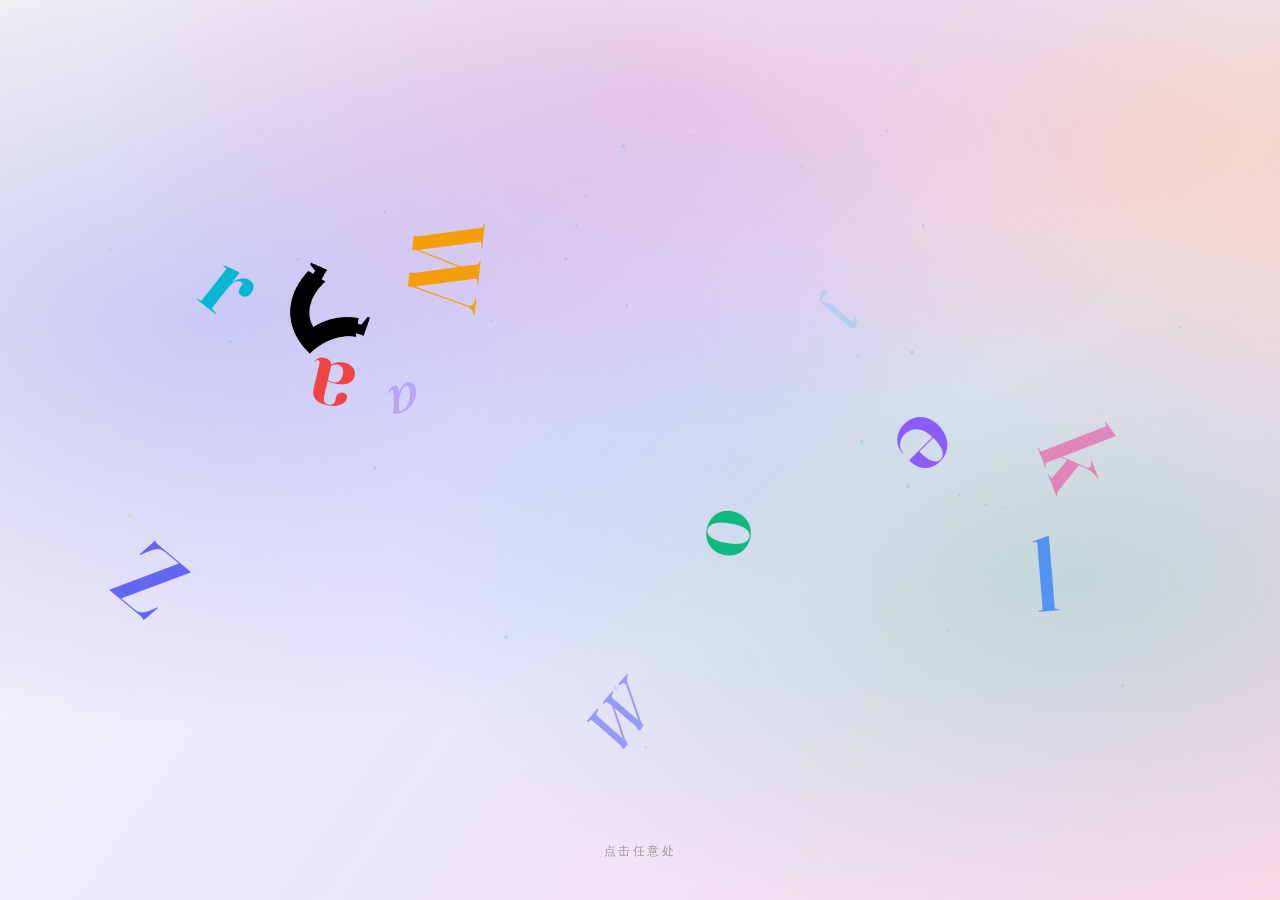
==== index.html @ 5d27cae1 "重构站点脚本与样式分层，并完善首页导航交互。 将配置、存储、首页 UI 与 Canvas 动画拆分为独立模块；统一 layout.css 承载字体与导航；移除废弃 intake 与 brand 样式；" ====
<!doctype html>
<html lang="zh-CN">
  <head>
    <meta charset="UTF-8" />
    <meta name="viewport" content="width=device-width, initial-scale=1.0" />
    <title>ZeroWalk</title>
    <link rel="icon" href="assets/favicon.png" type="image/png" />
    <meta
      name="description"
      content="ZeroWalk — Walk in. Make AI work."
    />
    <link rel="preconnect" href="https://fonts.googleapis.com" />
    <link rel="preconnect" href="https://fonts.gstatic.com" crossorigin />
    <link rel="stylesheet" href="styles/home.css" />
  </head>
  <body class="page-home">
    <div class="bg-gradient" aria-hidden="true"></div>
    <canvas id="canvas" aria-hidden="true"></canvas>

    <nav id="topNavTags" class="top-nav top-nav--home" aria-label="站点导航"></nav>

    <p id="hint" class="hint">点击任意处</p>

    <button type="button" id="contactBtn" class="contact-btn">联系我们</button>

    <div id="modalOverlay" class="modal-overlay" aria-hidden="true"></div>
    <div
      id="modalCard"
      class="modal-card"
      role="dialog"
      aria-labelledby="modalTitle"
      aria-modal="true"
    >
      <button type="button" class="modal-close" id="modalClose" aria-label="关闭">×</button>

      <p class="modal-section-title" id="modalTitle">扫码联系</p>
      <div class="modal-qr">
        <img src="assets/qrcode.png" alt="企业微信二维码" width="160" height="160" />
        <p>扫描添加企业微信</p>
      </div>

      <p class="modal-divider">或留下联系方式</p>

      <form id="contactForm" novalidate>
        <div class="form-field">
          <label for="fieldName">姓名</label>
          <input id="fieldName" name="name" type="text" placeholder="您的姓名" required />
        </div>
        <div class="form-field">
          <label for="fieldPhone">电话</label>
          <input id="fieldPhone" name="phone" type="tel" placeholder="手机号码" required />
        </div>
        <div class="form-field">
          <label for="fieldNeed">需求</label>
          <input
            id="fieldNeed"
            name="need"
            type="text"
            placeholder="简单描述您的需求（选填）"
          />
        </div>
        <button type="submit" class="form-submit" id="formSubmit">提交</button>
      </form>
    </div>

    <script src="scripts/site-config.js"></script>
    <script src="scripts/storage.js"></script>
    <script src="scripts/shared.js"></script>
    <script src="scripts/home-ui.js"></script>
    <script src="scripts/home-canvas.js" defer></script>
  </body>
</html>
---- styles/home.css ----
@import url("./layout.css");

*,
*::before,
*::after {
  box-sizing: border-box;
  margin: 0;
  padding: 0;
}

html,
body {
  width: 100%;
  height: 100%;
  overflow: hidden;
  background: #f0eeff;
  font-family: "Fraunces", Georgia, "Times New Roman", serif;
  -webkit-font-smoothing: antialiased;
}

#canvas {
  display: block;
  position: fixed;
  inset: 0;
  width: 100vw;
  height: 100vh;
  z-index: 1;
  background: transparent;
}

.hint {
  position: fixed;
  bottom: 40px;
  left: 50%;
  transform: translateX(-50%);
  z-index: 2;
  font-size: 12px;
  letter-spacing: 0.2em;
  text-transform: uppercase;
  color: rgba(80, 78, 74, 0.55);
  text-shadow: 0 1px 12px rgba(255, 255, 255, 0.65);
  pointer-events: none;
  animation: hint-breathe 0.8s ease-in-out infinite;
  transition: opacity 0.4s ease;
}

.hint.is-hidden {
  opacity: 0 !important;
  animation: none;
}

@keyframes hint-breathe {
  0%,
  100% {
    opacity: 0.4;
  }
  50% {
    opacity: 1;
  }
}


.contact-btn {
  position: fixed;
  bottom: 15vh;
  left: 50%;
  transform: translateX(-50%) translateY(16px);
  opacity: 0;
  z-index: 40;
  visibility: hidden;
  background: #111;
  color: #fff;
  border: none;
  padding: 14px 48px;
  font-size: 13px;
  letter-spacing: 0.15em;
  text-transform: uppercase;
  cursor: pointer;
  border-radius: 2px;
  font-family: inherit;
  transition:
    opacity 0.55s ease,
    transform 0.55s ease,
    background 0.2s,
    visibility 0.55s;
  pointer-events: none;
}

.contact-btn.is-visible {
  visibility: visible;
  opacity: 1;
  transform: translateX(-50%) translateY(0);
  pointer-events: auto;
}

.contact-btn:hover {
  background: #333;
}

.modal-overlay {
  position: fixed;
  inset: 0;
  background: rgba(0, 0, 0, 0.45);
  backdrop-filter: blur(6px);
  -webkit-backdrop-filter: blur(6px);
  z-index: 100;
  opacity: 0;
  pointer-events: none;
  transition: opacity 0.3s ease;
}

.modal-overlay.is-open {
  opacity: 1;
  pointer-events: auto;
}

.modal-card {
  position: fixed;
  top: 50%;
  left: 50%;
  transform: translate(-50%, -50%) scale(0.95);
  width: 480px;
  max-width: 90vw;
  background: rgba(255, 255, 255, 0.42);
  backdrop-filter: blur(20px) saturate(1.35);
  -webkit-backdrop-filter: blur(20px) saturate(1.35);
  border: 1px solid rgba(255, 255, 255, 0.55);
  border-radius: 24px;
  box-shadow:
    0 24px 64px rgba(60, 50, 90, 0.12),
    inset 0 1px 0 rgba(255, 255, 255, 0.65);
  padding: 40px 36px 36px;
  z-index: 101;
  color: #1a1a1a;
  opacity: 0;
  pointer-events: none;
  transition: transform 0.3s ease, opacity 0.3s ease;
}

.modal-card.is-open {
  transform: translate(-50%, -50%) scale(1);
  opacity: 1;
  pointer-events: auto;
}

.modal-close {
  position: absolute;
  top: 14px;
  right: 14px;
  width: 36px;
  height: 36px;
  border: none;
  background: rgba(255, 255, 255, 0.35);
  border-radius: 50%;
  font-size: 22px;
  line-height: 1;
  color: #2a2a2a;
  cursor: pointer;
  font-family: inherit;
  transition: background 0.2s, color 0.2s;
}

.modal-close:hover {
  background: rgba(255, 255, 255, 0.65);
  color: #000;
}

.modal-section-title,
.modal-divider {
  font-size: 11px;
  letter-spacing: 0.2em;
  text-transform: uppercase;
  color: #2a2a2a;
  font-weight: 600;
  text-align: center;
  margin-bottom: 20px;
}

.modal-qr {
  text-align: center;
  margin-bottom: 32px;
}

.modal-qr img {
  width: 160px;
  height: 160px;
  display: block;
  margin: 0 auto 12px;
  object-fit: contain;
  border-radius: 16px;
  background: rgba(255, 255, 255, 0.5);
}

.modal-qr p {
  font-size: 13px;
  color: #1a1a1a;
  font-weight: 500;
}

.form-field {
  margin-bottom: 16px;
}

.form-field label {
  display: block;
  font-size: 13px;
  color: #111;
  font-weight: 600;
  margin-bottom: 6px;
}

.form-field input {
  width: 100%;
  padding: 12px 14px;
  border: 1px solid rgba(255, 255, 255, 0.5);
  border-radius: 14px;
  background: rgba(255, 255, 255, 0.55);
  color: #111;
  font-size: 14px;
  font-family: inherit;
  outline: none;
  transition: border-color 0.2s, background 0.2s;
}

.form-field input::placeholder {
  color: rgba(30, 30, 30, 0.42);
}

.form-field input:focus {
  border-color: rgba(17, 17, 17, 0.25);
  background: rgba(255, 255, 255, 0.62);
}

.form-submit {
  width: 100%;
  padding: 14px;
  background: rgba(17, 17, 17, 0.82);
  color: #fff;
  border: none;
  font-size: 13px;
  letter-spacing: 0.1em;
  cursor: pointer;
  border-radius: 14px;
  margin-top: 8px;
  font-family: inherit;
  transition: background 0.2s;
}

.form-submit:hover:not(:disabled) {
  background: #333;
}

.form-submit:disabled {
  cursor: default;
  background: #444;
}
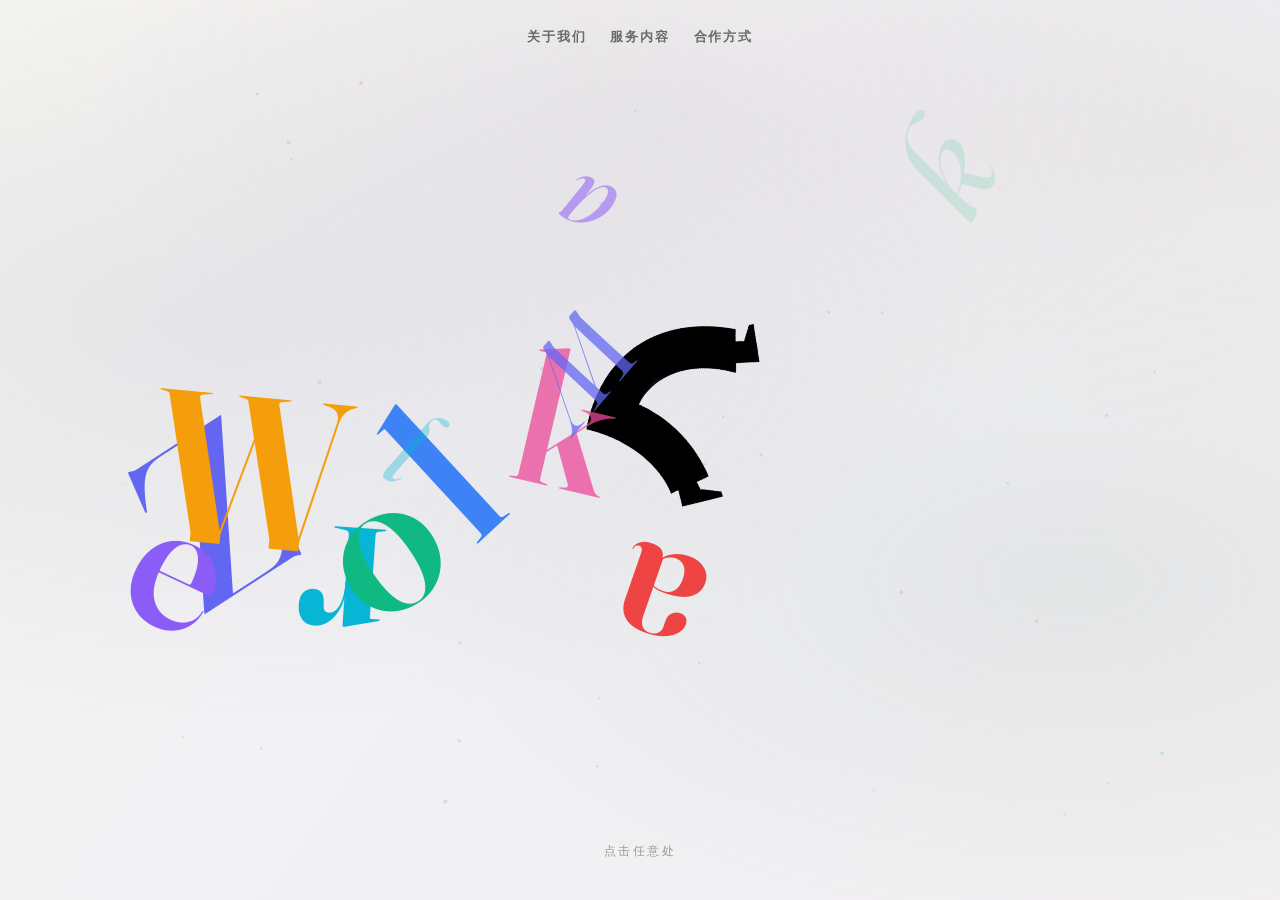
==== commit b224776d: "重构子页样式与脚本分层，完善 IBM 式内容与首页交互。 将子页排版抽离为 subpages.css，场景标签由配置驱动轮播；统一导航 Logo 资源并更新文档结构说明。  Co-authored-b" ====
--- a/index.html
+++ b/index.html
@@ -21,7 +21,29 @@
 
     <p id="hint" class="hint">点击任意处</p>
 
-    <button type="button" id="contactBtn" class="contact-btn">联系我们</button>
+    <div id="contactPanel" class="home-contact-panel" aria-hidden="true">
+      <div class="home-contact-middle">
+        <div class="home-prose">
+          <span class="home-prose__kicker">AI 时代，新的「阶级」出现了。</span>
+          <p class="home-prose__lead">
+            Anthropic CEO Dario Amodei 提出了一个极其震撼的概念：<br />
+            「Zero World Country」— 第零世界国家。
+          </p>
+          <p class="home-prose__body">
+            他说：这个世界已经有 1000 万人，提前进入了 AI 新世界。<br />
+            他们没有国界，没有总统，没有边界。
+          </p>
+          <p class="home-prose__body">
+            但他们有：AI 算力、工作流、自动化、Agent 以及被 AI 放大的能力。
+          </p>
+          <p class="home-prose__muted">而剩下的人，还停留在旧世界。</p>
+        </div>
+      </div>
+      <div class="home-contact-footer">
+        <button type="button" id="contactBtn" class="contact-btn">联系我们</button>
+        <p class="home-contact-tagline">「跟我们一起去第零世界走走」 — 第零漫步。</p>
+      </div>
+    </div>
 
     <div id="modalOverlay" class="modal-overlay" aria-hidden="true"></div>
     <div
--- a/styles/home.css
+++ b/styles/home.css
@@ -60,14 +60,108 @@
 }
 
 
+.home-contact-panel {
+  position: fixed;
+  inset: 0;
+  z-index: 40;
+  display: flex;
+  flex-direction: column;
+  align-items: stretch;
+  opacity: 0;
+  visibility: hidden;
+  pointer-events: none;
+  transition:
+    opacity 0.55s ease,
+    visibility 0.55s;
+}
+
+.home-contact-panel.is-visible {
+  visibility: visible;
+  opacity: 1;
+  pointer-events: none;
+}
+
+.home-contact-middle {
+  flex: 1;
+  display: flex;
+  flex-direction: column;
+  justify-content: center;
+  min-height: 0;
+  padding-top: var(--hold-clearance, 34vh);
+  padding-bottom: 16px;
+  box-sizing: border-box;
+}
+
+.home-prose {
+  text-align: center;
+  max-width: 520px;
+  width: 100%;
+  margin-left: auto;
+  margin-right: auto;
+  padding: 0 24px;
+  pointer-events: none;
+}
+
+.home-contact-footer {
+  flex-shrink: 0;
+  display: flex;
+  flex-direction: column;
+  align-items: center;
+  gap: 14px;
+  padding-bottom: 10vh;
+}
+
+.home-prose__kicker {
+  display: block;
+  font-size: 14px;
+  font-weight: 400;
+  letter-spacing: 0.06em;
+  text-transform: none;
+  color: rgba(0, 0, 0, 0.58);
+  margin: 0 0 14px;
+}
+
+.home-prose__lead {
+  margin: 0 0 12px;
+  font-size: 15px;
+  font-weight: 500;
+  line-height: 1.75;
+  color: rgba(0, 0, 0, 0.72);
+  letter-spacing: 0.01em;
+}
+
+.home-prose__body {
+  margin: 0 0 12px;
+  font-size: 15px;
+  font-weight: 400;
+  line-height: 1.75;
+  color: rgba(0, 0, 0, 0.58);
+}
+
+.home-prose__muted {
+  margin: 0 0 16px;
+  font-size: 15px;
+  font-weight: 400;
+  line-height: 1.75;
+  color: rgba(0, 0, 0, 0.42);
+  font-style: italic;
+}
+
+.home-contact-tagline {
+  margin: 0;
+  max-width: 360px;
+  padding: 0 24px;
+  font-size: 12px;
+  font-weight: 400;
+  line-height: 1.65;
+  letter-spacing: 0.03em;
+  color: rgba(0, 0, 0, 0.36);
+  text-align: center;
+  pointer-events: none;
+}
+
 .contact-btn {
-  position: fixed;
-  bottom: 15vh;
-  left: 50%;
-  transform: translateX(-50%) translateY(16px);
-  opacity: 0;
-  z-index: 40;
-  visibility: hidden;
+  position: relative;
   background: #111;
   color: #fff;
   border: none;
@@ -78,18 +172,7 @@
   cursor: pointer;
   border-radius: 2px;
   font-family: inherit;
-  transition:
-    opacity 0.55s ease,
-    transform 0.55s ease,
-    background 0.2s,
-    visibility 0.55s;
-  pointer-events: none;
-}
-
-.contact-btn.is-visible {
-  visibility: visible;
-  opacity: 1;
-  transform: translateX(-50%) translateY(0);
+  transition: background 0.2s;
   pointer-events: auto;
 }
 
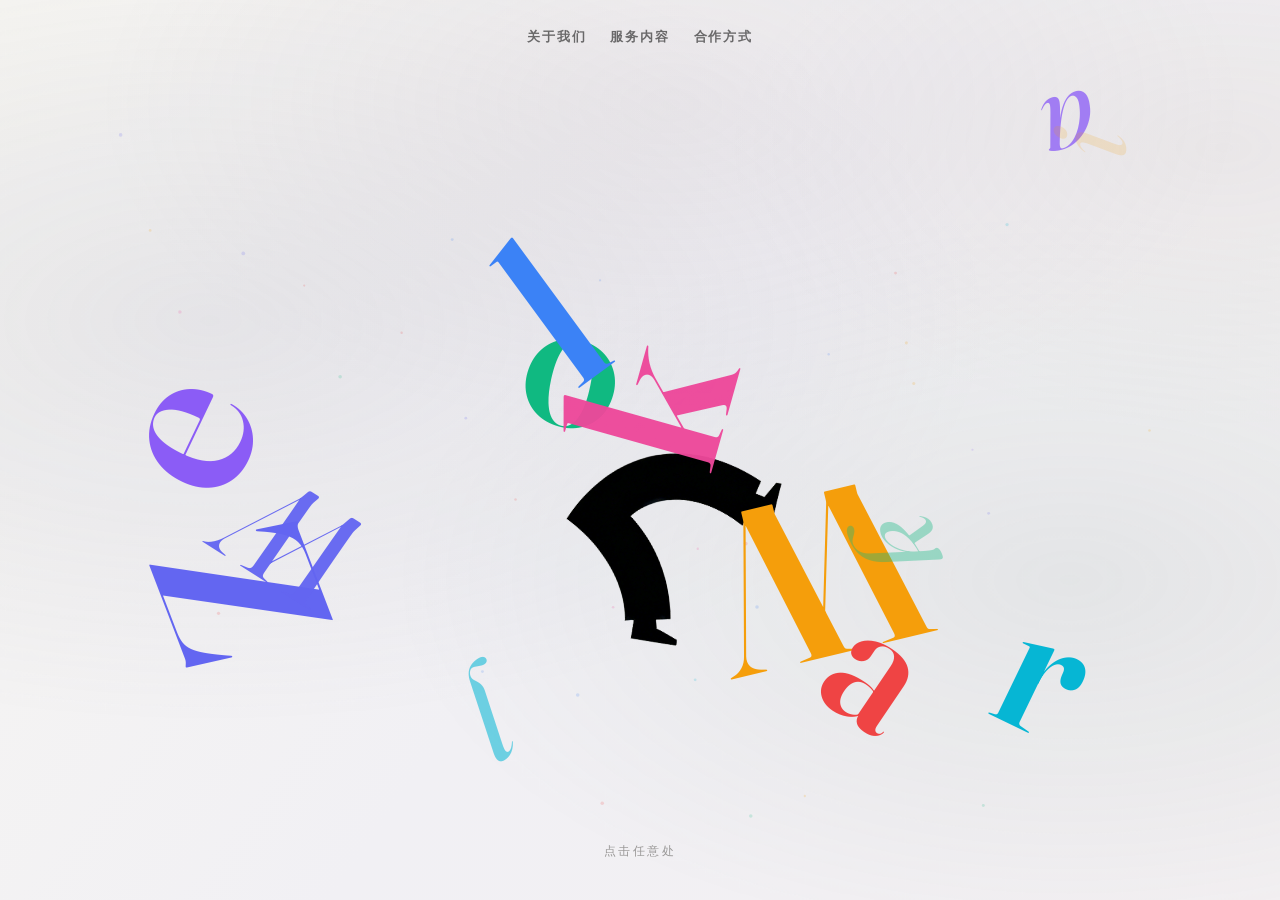
==== commit 0b2c3cd4: "全站联系弹窗、简洁 URL 与企微询盘接入。 抽离 contact-modal 模块，子页 CTA 直达弹窗；页面改为目录式路径并 301 旧链接；更新表单字段、企微二维码与 Worker 配置。  " ====
--- a/index.html
+++ b/index.html
@@ -4,14 +4,14 @@
     <meta charset="UTF-8" />
     <meta name="viewport" content="width=device-width, initial-scale=1.0" />
     <title>ZeroWalk</title>
-    <link rel="icon" href="assets/favicon.png" type="image/png" />
+    <link rel="icon" href="/assets/favicon.png" type="image/png" />
     <meta
       name="description"
       content="ZeroWalk — Walk in. Make AI work."
     />
     <link rel="preconnect" href="https://fonts.googleapis.com" />
     <link rel="preconnect" href="https://fonts.gstatic.com" crossorigin />
-    <link rel="stylesheet" href="styles/home.css" />
+    <link rel="stylesheet" href="/styles/home.css" />
   </head>
   <body class="page-home">
     <div class="bg-gradient" aria-hidden="true"></div>
@@ -45,50 +45,12 @@
       </div>
     </div>
 
-    <div id="modalOverlay" class="modal-overlay" aria-hidden="true"></div>
-    <div
-      id="modalCard"
-      class="modal-card"
-      role="dialog"
-      aria-labelledby="modalTitle"
-      aria-modal="true"
-    >
-      <button type="button" class="modal-close" id="modalClose" aria-label="关闭">×</button>
-
-      <p class="modal-section-title" id="modalTitle">扫码联系</p>
-      <div class="modal-qr">
-        <img src="assets/qrcode.png" alt="企业微信二维码" width="160" height="160" />
-        <p>扫描添加企业微信</p>
-      </div>
-
-      <p class="modal-divider">或留下联系方式</p>
-
-      <form id="contactForm" novalidate>
-        <div class="form-field">
-          <label for="fieldName">姓名</label>
-          <input id="fieldName" name="name" type="text" placeholder="您的姓名" required />
-        </div>
-        <div class="form-field">
-          <label for="fieldPhone">电话</label>
-          <input id="fieldPhone" name="phone" type="tel" placeholder="手机号码" required />
-        </div>
-        <div class="form-field">
-          <label for="fieldNeed">需求</label>
-          <input
-            id="fieldNeed"
-            name="need"
-            type="text"
-            placeholder="简单描述您的需求（选填）"
-          />
-        </div>
-        <button type="submit" class="form-submit" id="formSubmit">提交</button>
-      </form>
-    </div>
-
-    <script src="scripts/site-config.js"></script>
-    <script src="scripts/storage.js"></script>
-    <script src="scripts/shared.js"></script>
-    <script src="scripts/home-ui.js"></script>
-    <script src="scripts/home-canvas.js" defer></script>
+    <script src="/scripts/site-config.js"></script>
+    <script src="/scripts/storage.js"></script>
+    <script src="/scripts/contact-form.js"></script>
+    <script src="/scripts/contact-modal.js"></script>
+    <script src="/scripts/shared.js"></script>
+    <script src="/scripts/home-ui.js"></script>
+    <script src="/scripts/home-canvas.js" defer></script>
   </body>
 </html>
--- a/styles/home.css
+++ b/styles/home.css
@@ -1,4 +1,5 @@
 @import url("./layout.css");
+@import url("./contact-modal.css");
 
 *,
 *::before,
@@ -179,161 +180,3 @@
 .contact-btn:hover {
   background: #333;
 }
-
-.modal-overlay {
-  position: fixed;
-  inset: 0;
-  background: rgba(0, 0, 0, 0.45);
-  backdrop-filter: blur(6px);
-  -webkit-backdrop-filter: blur(6px);
-  z-index: 100;
-  opacity: 0;
-  pointer-events: none;
-  transition: opacity 0.3s ease;
-}
-
-.modal-overlay.is-open {
-  opacity: 1;
-  pointer-events: auto;
-}
-
-.modal-card {
-  position: fixed;
-  top: 50%;
-  left: 50%;
-  transform: translate(-50%, -50%) scale(0.95);
-  width: 480px;
-  max-width: 90vw;
-  background: rgba(255, 255, 255, 0.42);
-  backdrop-filter: blur(20px) saturate(1.35);
-  -webkit-backdrop-filter: blur(20px) saturate(1.35);
-  border: 1px solid rgba(255, 255, 255, 0.55);
-  border-radius: 24px;
-  box-shadow:
-    0 24px 64px rgba(60, 50, 90, 0.12),
-    inset 0 1px 0 rgba(255, 255, 255, 0.65);
-  padding: 40px 36px 36px;
-  z-index: 101;
-  color: #1a1a1a;
-  opacity: 0;
-  pointer-events: none;
-  transition: transform 0.3s ease, opacity 0.3s ease;
-}
-
-.modal-card.is-open {
-  transform: translate(-50%, -50%) scale(1);
-  opacity: 1;
-  pointer-events: auto;
-}
-
-.modal-close {
-  position: absolute;
-  top: 14px;
-  right: 14px;
-  width: 36px;
-  height: 36px;
-  border: none;
-  background: rgba(255, 255, 255, 0.35);
-  border-radius: 50%;
-  font-size: 22px;
-  line-height: 1;
-  color: #2a2a2a;
-  cursor: pointer;
-  font-family: inherit;
-  transition: background 0.2s, color 0.2s;
-}
-
-.modal-close:hover {
-  background: rgba(255, 255, 255, 0.65);
-  color: #000;
-}
-
-.modal-section-title,
-.modal-divider {
-  font-size: 11px;
-  letter-spacing: 0.2em;
-  text-transform: uppercase;
-  color: #2a2a2a;
-  font-weight: 600;
-  text-align: center;
-  margin-bottom: 20px;
-}
-
-.modal-qr {
-  text-align: center;
-  margin-bottom: 32px;
-}
-
-.modal-qr img {
-  width: 160px;
-  height: 160px;
-  display: block;
-  margin: 0 auto 12px;
-  object-fit: contain;
-  border-radius: 16px;
-  background: rgba(255, 255, 255, 0.5);
-}
-
-.modal-qr p {
-  font-size: 13px;
-  color: #1a1a1a;
-  font-weight: 500;
-}
-
-.form-field {
-  margin-bottom: 16px;
-}
-
-.form-field label {
-  display: block;
-  font-size: 13px;
-  color: #111;
-  font-weight: 600;
-  margin-bottom: 6px;
-}
-
-.form-field input {
-  width: 100%;
-  padding: 12px 14px;
-  border: 1px solid rgba(255, 255, 255, 0.5);
-  border-radius: 14px;
-  background: rgba(255, 255, 255, 0.55);
-  color: #111;
-  font-size: 14px;
-  font-family: inherit;
-  outline: none;
-  transition: border-color 0.2s, background 0.2s;
-}
-
-.form-field input::placeholder {
-  color: rgba(30, 30, 30, 0.42);
-}
-
-.form-field input:focus {
-  border-color: rgba(17, 17, 17, 0.25);
-  background: rgba(255, 255, 255, 0.62);
-}
-
-.form-submit {
-  width: 100%;
-  padding: 14px;
-  background: rgba(17, 17, 17, 0.82);
-  color: #fff;
-  border: none;
-  font-size: 13px;
-  letter-spacing: 0.1em;
-  cursor: pointer;
-  border-radius: 14px;
-  margin-top: 8px;
-  font-family: inherit;
-  transition: background 0.2s;
-}
-
-.form-submit:hover:not(:disabled) {
-  background: #333;
-}
-
-.form-submit:disabled {
-  cursor: default;
-  background: #444;
-}
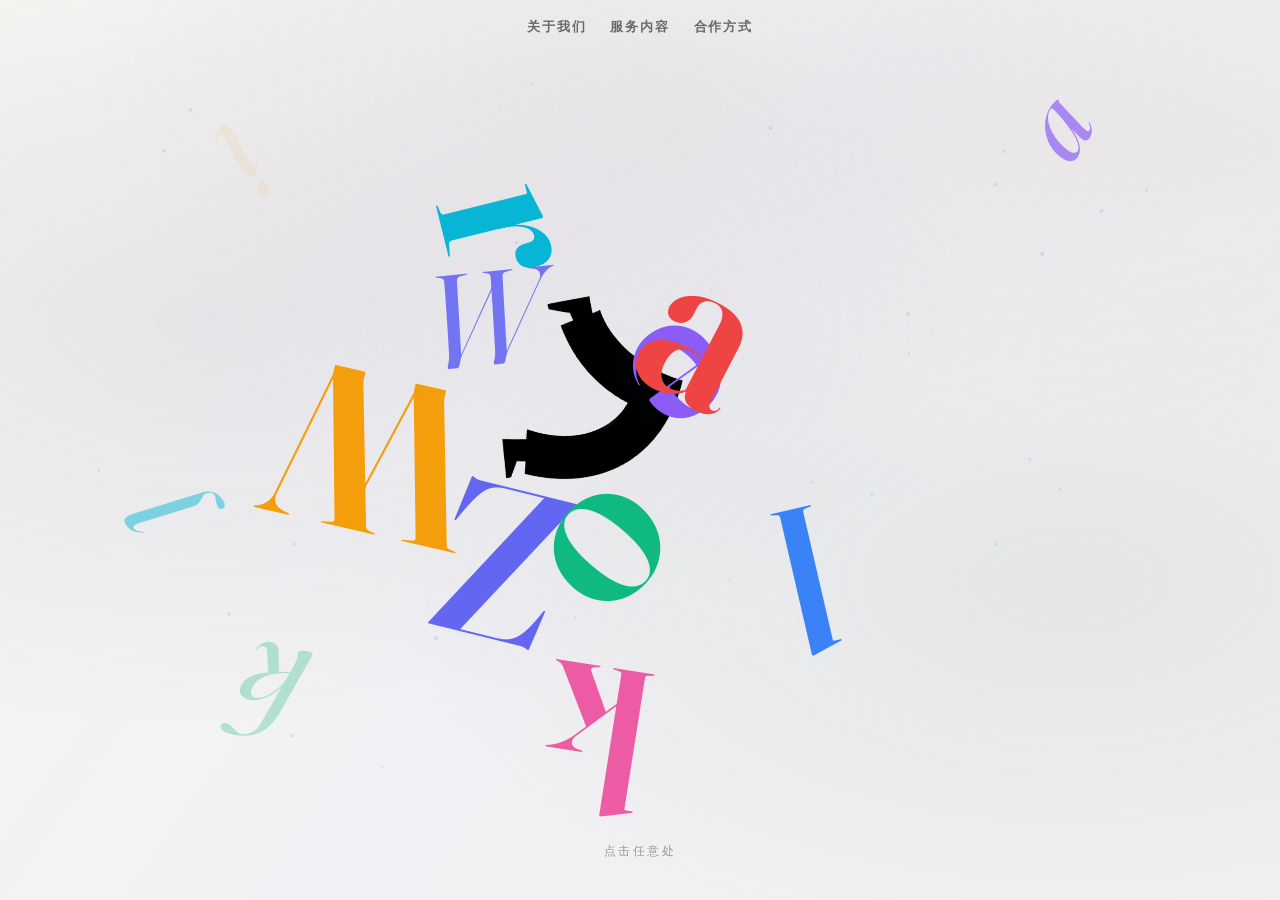
==== commit 732c8d18: "完善全站移动端适配与安全区域支持。 新增 mobile.css 统一子页排版、CTA、弹窗与首页文案；优化 Canvas 小屏边距与字号，并启用 viewport-fit=cover。  Co-aut" ====
--- a/index.html
+++ b/index.html
@@ -2,7 +2,10 @@
 <html lang="zh-CN">
   <head>
     <meta charset="UTF-8" />
-    <meta name="viewport" content="width=device-width, initial-scale=1.0" />
+    <meta
+      name="viewport"
+      content="width=device-width, initial-scale=1.0, viewport-fit=cover"
+    />
     <title>ZeroWalk</title>
     <link rel="icon" href="/assets/favicon.png" type="image/png" />
     <meta
--- a/styles/home.css
+++ b/styles/home.css
@@ -1,5 +1,6 @@
 @import url("./layout.css");
 @import url("./contact-modal.css");
+@import url("./mobile.css");
 
 *,
 *::before,
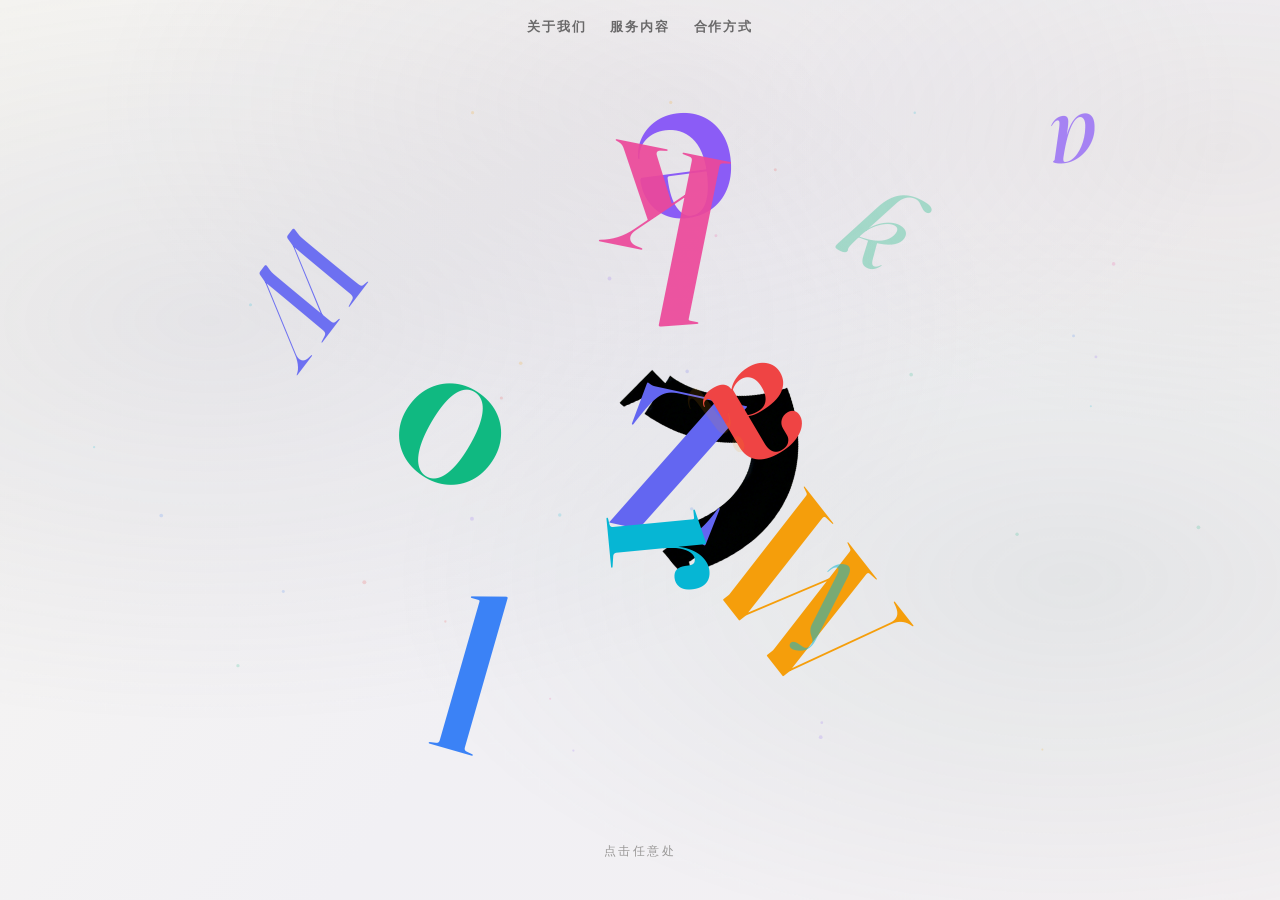
==== commit c9e005c3: "首页 CTA 改为跳转服务内容，并屏蔽演示管理页入口。 线上无登录注册模块；「如何改造？」链至 /services#services-process，/admin 重定向至首页。  Co-author" ====
--- a/index.html
+++ b/index.html
@@ -43,7 +43,7 @@
         </div>
       </div>
       <div class="home-contact-footer">
-        <button type="button" id="contactBtn" class="contact-btn">联系我们</button>
+        <a href="/services#services-process" class="contact-btn">如何改造？</a>
         <p class="home-contact-tagline">「跟我们一起去第零世界走走」 — 第零漫步。</p>
       </div>
     </div>
--- a/styles/home.css
+++ b/styles/home.css
@@ -164,6 +164,9 @@
 
 .contact-btn {
   position: relative;
+  display: inline-flex;
+  align-items: center;
+  justify-content: center;
   background: #111;
   color: #fff;
   border: none;
@@ -171,11 +174,13 @@
   font-size: 13px;
   letter-spacing: 0.15em;
   text-transform: uppercase;
+  text-decoration: none;
   cursor: pointer;
   border-radius: 2px;
   font-family: inherit;
   transition: background 0.2s;
   pointer-events: auto;
+  box-sizing: border-box;
 }
 
 .contact-btn:hover {
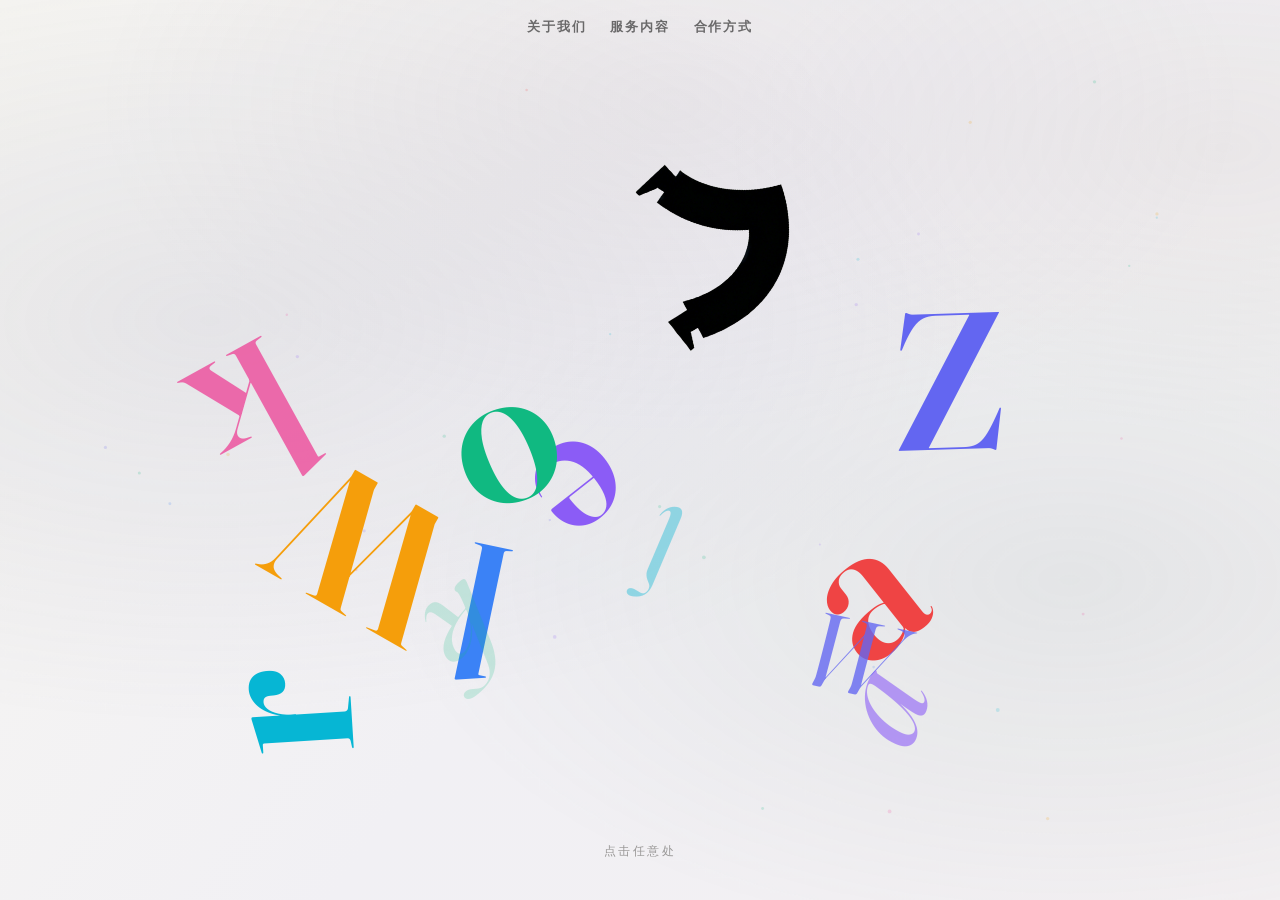
==== commit 942153a0: "首页「如何改造？」改为直接进入服务内容页顶部。 移除三阶段流程锚点及相关滚动偏移样式。  Co-authored-by: Cursor <cursoragent@cursor.com>" ====
--- a/index.html
+++ b/index.html
@@ -43,7 +43,7 @@
         </div>
       </div>
       <div class="home-contact-footer">
-        <a href="/services#services-process" class="contact-btn">如何改造？</a>
+        <a href="/services" class="contact-btn">如何改造？</a>
         <p class="home-contact-tagline">「跟我们一起去第零世界走走」 — 第零漫步。</p>
       </div>
     </div>
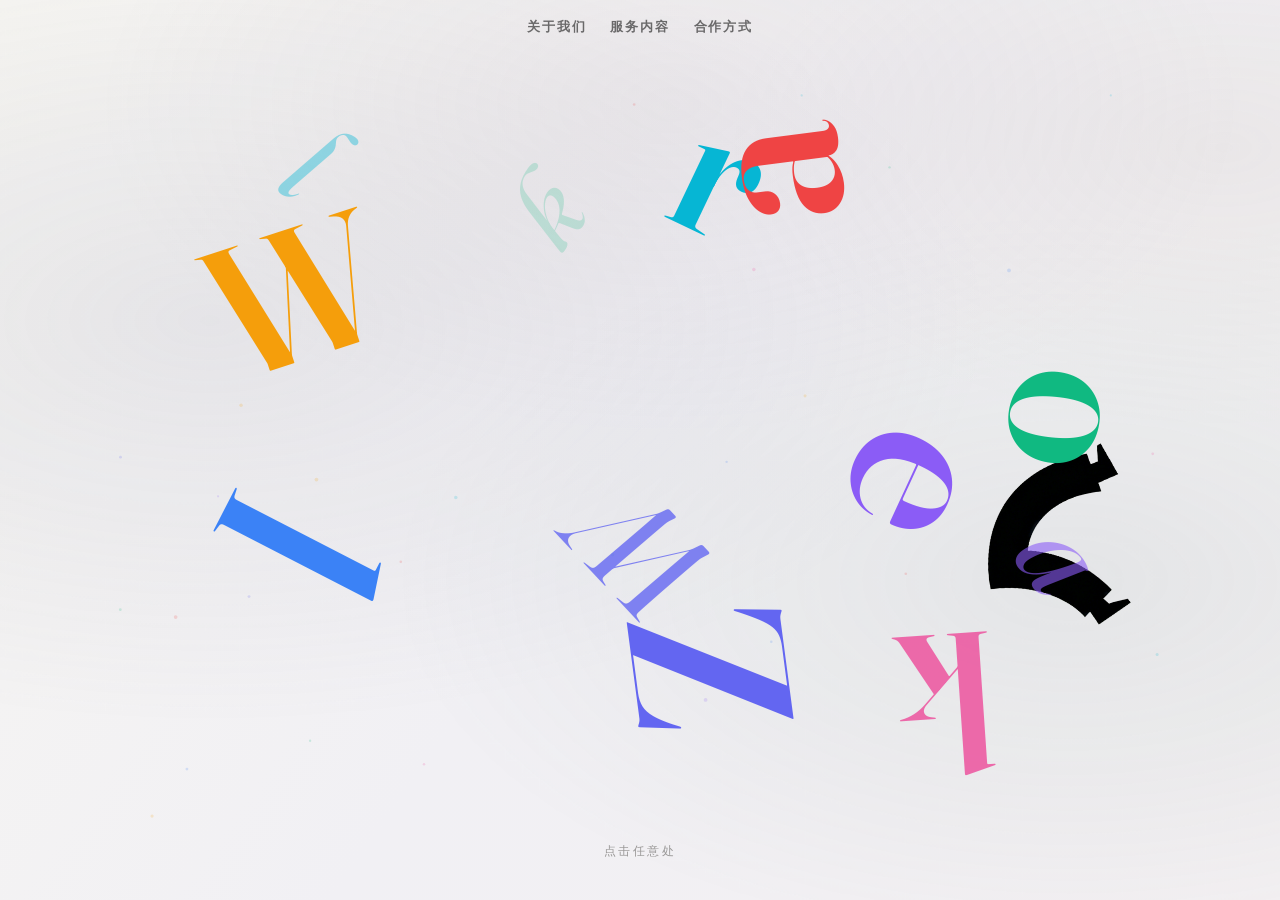
==== commit a11ff3ec: "首页 CTA 文案改为「AI如何改造我的业务？」并优化按钮排版。 Co-authored-by: Cursor <cursoragent@cursor.com>" ====
--- a/index.html
+++ b/index.html
@@ -43,7 +43,7 @@
         </div>
       </div>
       <div class="home-contact-footer">
-        <a href="/services" class="contact-btn">如何改造？</a>
+        <a href="/services" class="contact-btn">AI如何改造我的业务？</a>
         <p class="home-contact-tagline">「跟我们一起去第零世界走走」 — 第零漫步。</p>
       </div>
     </div>
--- a/styles/home.css
+++ b/styles/home.css
@@ -170,10 +170,14 @@
   background: #111;
   color: #fff;
   border: none;
-  padding: 14px 48px;
-  font-size: 13px;
-  letter-spacing: 0.15em;
-  text-transform: uppercase;
+  padding: 14px 28px;
+  font-size: 14px;
+  font-weight: 500;
+  letter-spacing: 0.04em;
+  text-transform: none;
+  max-width: calc(100vw - 48px);
+  text-align: center;
+  line-height: 1.35;
   text-decoration: none;
   cursor: pointer;
   border-radius: 2px;
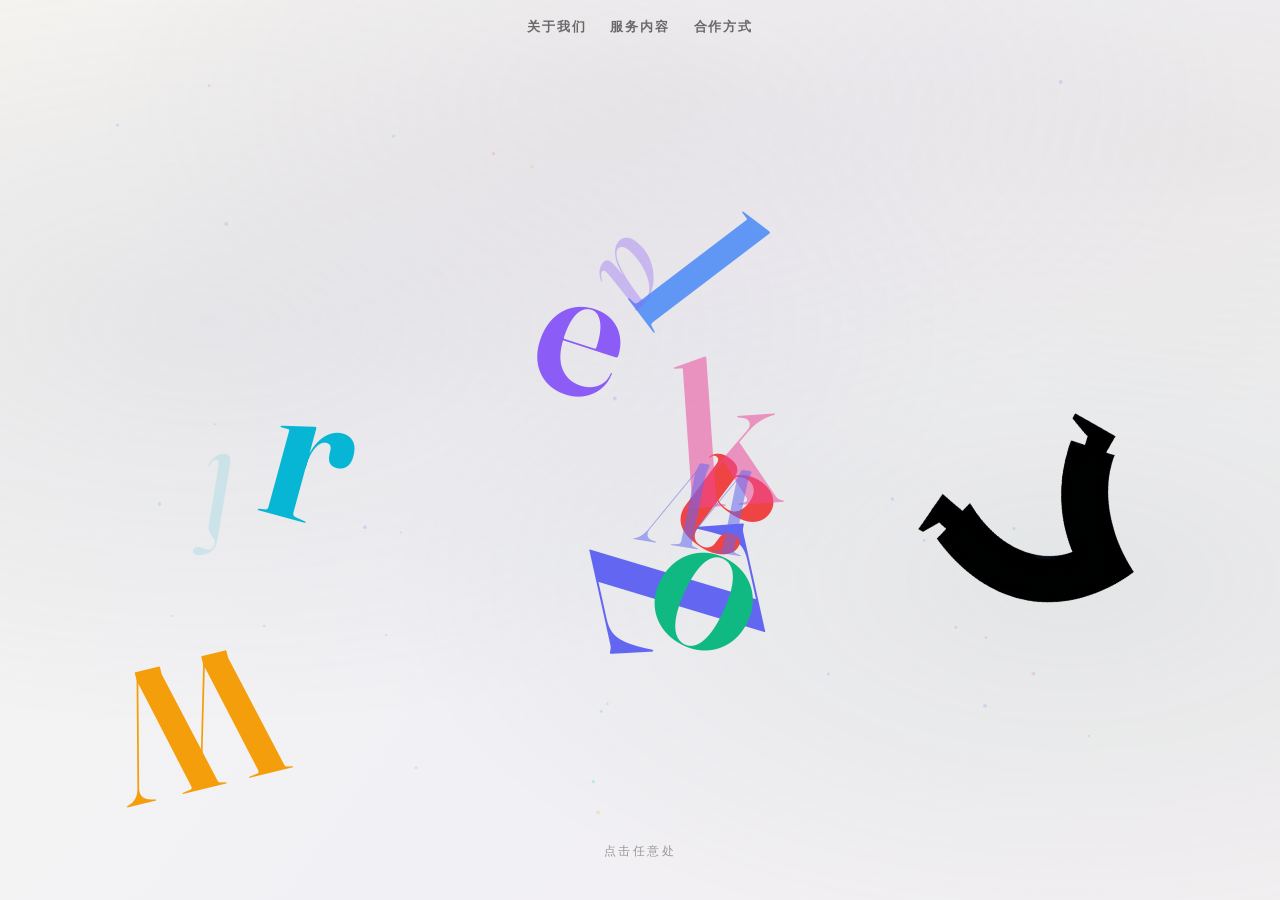
==== commit e9b615b7: "修复子页导航与页脚不显示的问题。 异步脚本错过 DOMContentLoaded 导致 shared 未初始化；改回同步加载并增加 dom-ready 兜底。  Co-authored-by: Cur" ====
--- a/index.html
+++ b/index.html
@@ -48,6 +48,7 @@
       </div>
     </div>
 
+    <script src="/scripts/dom-ready.js"></script>
     <script src="/scripts/site-config.js"></script>
     <script src="/scripts/storage.js"></script>
     <script src="/scripts/contact-form.js"></script>
